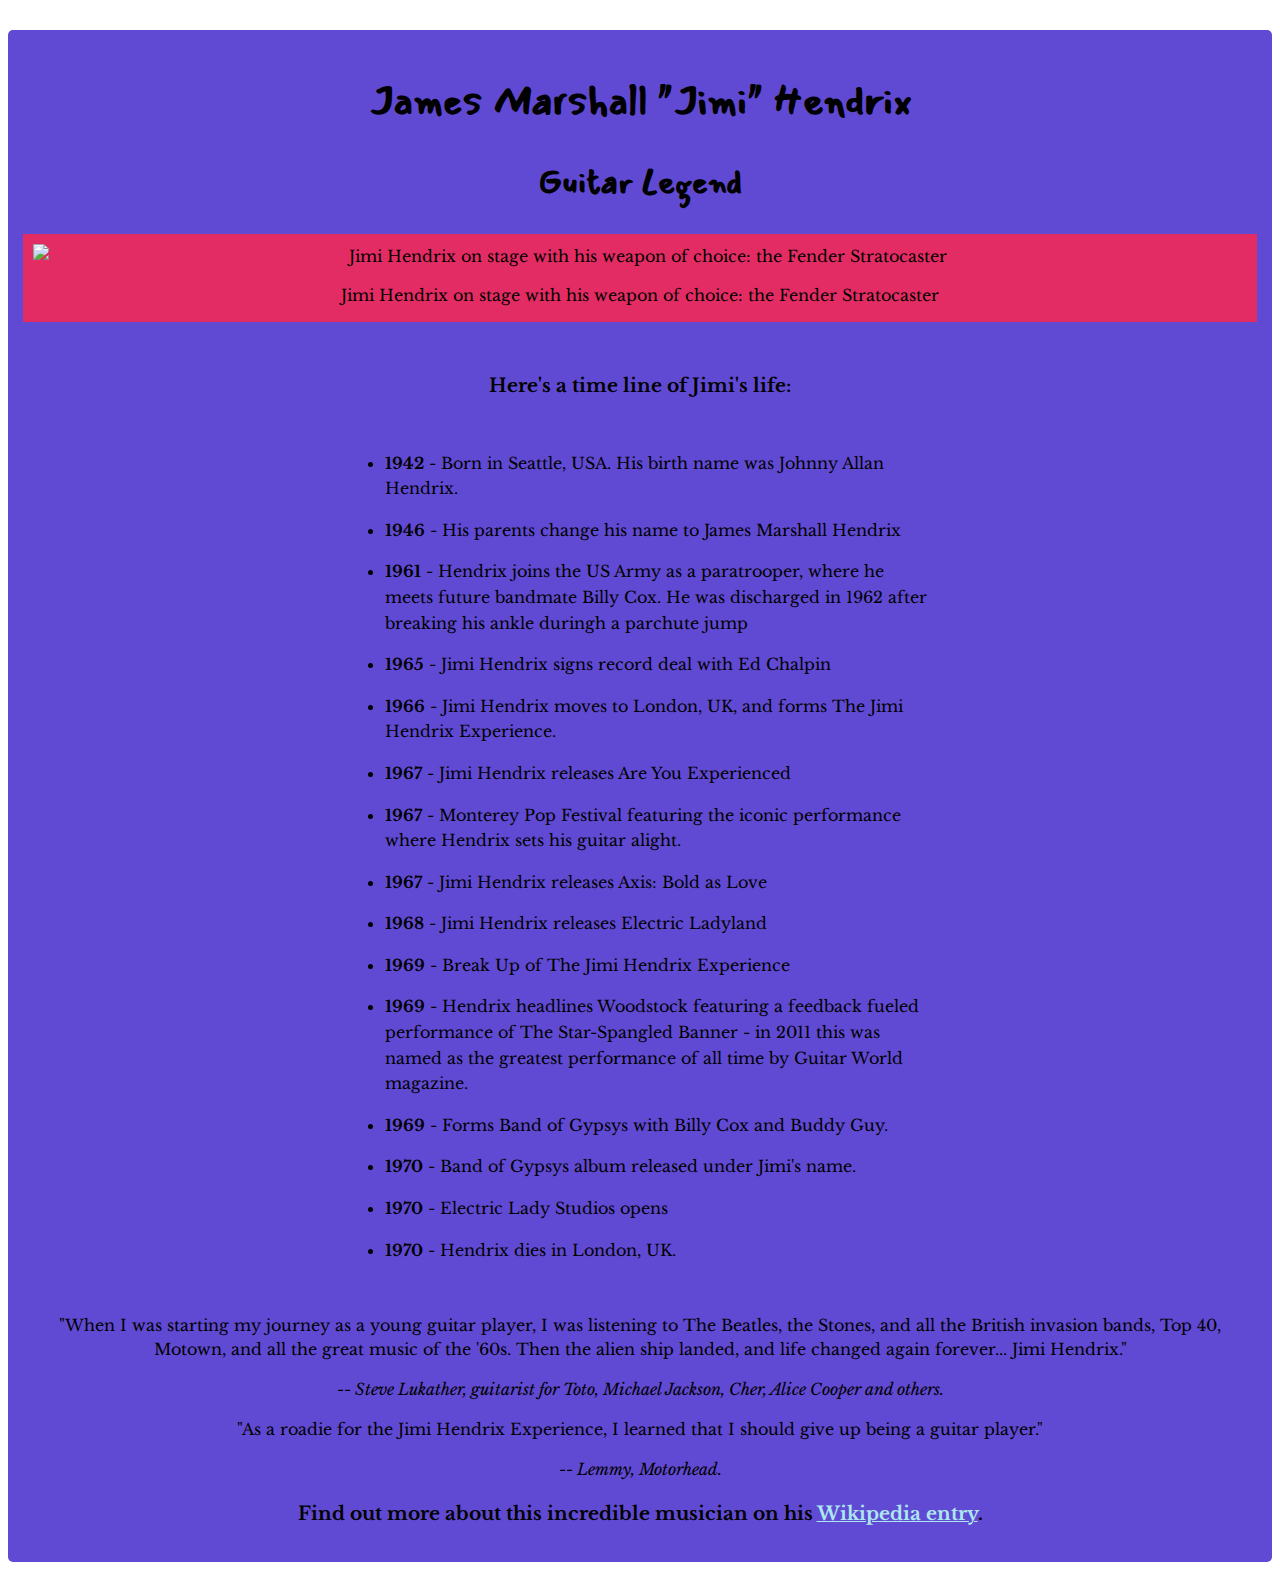
==== Tribute/index.html @ ecbe34ff "Added 3 projects" ====
<!DOCTYPE html>
<html lang="en" dir="ltr">

<head>
  <meta charset="utf-8">
  <title>Jimi Hendrix Tribute Page</title>
  <link rel="stylesheet" type="text/css" href="styles.css">
  <link href="https://fonts.googleapis.com/css?family=Libre+Baskerville:400,400i,700|Mansalva&display=swap" rel="stylesheet">
</head>

<body>
  <main id="main">
    <h1 id="title">James Marshall "Jimi" Hendrix</h1>
    <h2>Guitar Legend</h2>
    <div id="img-div">
      <img id="image" src="https://images2.minutemediacdn.com/image/upload/c_crop,h_1126,w_2000,x_0,y_41/f_auto,q_auto,w_1100/v1554994541/shape/mentalfloss/gettyimages-809667862_0.jpg"
        alt="Jimi Hendrix on stage with his weapon of choice: the Fender Stratocaster" />
      <figcaption id="img-caption">
        Jimi Hendrix on stage with his weapon of choice: the Fender Stratocaster
      </figcaption>
    </div>
    <section id="tribute-info">
      <h3 id="headline">Here's a time line of Jimi's life:</h3>
      <ul>
        <li><strong>1942</strong> - Born in Seattle, USA. His birth name was Johnny Allan Hendrix. </li>
        <li>
          <strong>1946</strong> - His parents change his name to James Marshall Hendrix
        </li>
        <li>
          <strong>1961</strong> - Hendrix joins the US Army as a paratrooper, where he meets future bandmate Billy Cox. He was discharged in 1962 after breaking his ankle duringh a parchute jump
        </li>
        <li>
          <strong>1965</strong> - Jimi Hendrix signs record deal with Ed Chalpin
        </li>
        <li>
          <strong>1966</strong> - Jimi Hendrix moves to London, UK, and forms The Jimi Hendrix Experience.
        </li>
        <li>
          <strong>1967</strong> - Jimi Hendrix releases Are You Experienced
        </li>
        <li>
          <strong>1967</strong> - Monterey Pop Festival featuring the iconic performance where Hendrix sets his guitar alight.
        </li>
        <li>
          <strong>1967</strong> - Jimi Hendrix releases Axis: Bold as Love
        </li>
        <li>
          <strong>1968</strong> - Jimi Hendrix releases Electric Ladyland
        </li>
        <li>
          <strong>1969</strong> - Break Up of The Jimi Hendrix Experience
        </li>
        <li>
          <strong>1969</strong> - Hendrix headlines Woodstock featuring a feedback fueled performance of The Star-Spangled Banner - in 2011 this was named as the greatest performance of all time by Guitar World magazine.
        </li>
        <li>
          <strong>1969</strong> - Forms Band of Gypsys with Billy Cox and Buddy Guy.
        </li>
        <li>
          <strong>1970</strong> - Band of Gypsys album released under Jimi's name.
        </li>
        <li><strong>1970</strong> - Electric Lady Studios opens</li>
        <li>
          <strong>1970</strong> - Hendrix dies in London, UK.
        </li>
      </ul>
      <p>
        "When I was starting my journey as a young guitar player, I was listening to The Beatles, the Stones, and all the British invasion bands, Top 40, Motown, and all the great music of the '60s. Then the alien ship landed, and life changed again
        forever... Jimi Hendrix."
        </p>
        <cite>-- Steve Lukather, guitarist for Toto, Michael Jackson, Cher, Alice Cooper and others. </cite>

        <p>
          "As a roadie for the Jimi Hendrix Experience, I learned that I should give up being a guitar player."
        </p>
        <cite>-- Lemmy, Motorhead. </cite>


        <h3>
          Find out more about this incredible musician on his
          <a id="tribute-link" href="https://en.wikipedia.org/wiki/Jimi_Hendrix" target="_blank">Wikipedia entry</a>.
        </h3>
    </section>
  </main>

</body>

</html>
</body>

</html>
---- Tribute/styles.css ----
html {
  font-size: 10px;
}

body {
  font-family: 'Libre Baskerville', serif;
  font-size: 1.6rem;
  line-height: 1.5;
  text-align: center;
  color: black;
  margin: 0;
}

h1 {
  font-size: 4rem;
  margin-bottom: 0;
  font-family: 'Mansalva', cursive;
}

@media (max-width: 460px) {
  h1 {
    font-size: 3.5rem;
    line-height: 1.2;
  }
}

h2 {
  font-size: 3.25rem;
  font-family: 'Mansalva', cursive;
}

a {
  color: #ace7ef;
}

a:visited {
  color: #a56cc1;
}

#main {
  margin: 30px 8px;
  padding: 15px;
  border-radius: 5px;
  background: #614ad3;
}

@media (max-width: 460px) {
  #main {
    margin: 0;
  }
}

img {
  max-width: 100%;
  display: block;
  height: auto;
  margin: 0 auto;
}

#img-div {
  background: #e42c64;
  padding: 10px;
  margin: 0;
}

#img-caption {
  margin: 15px 0 5px 0;
}

@media (max-width: 460px) {
  #img-caption {
    font-size: 1.4rem;
  }
}

#headline {
  margin: 50px 0;
  text-align: center;
}

ul {
  max-width: 550px;
  margin: 0 auto 50px auto;
  text-align: left;
  line-height: 1.6;
}

li {
  margin: 16px 0;
}

blockquote {
  font-style: italic;
  max-width: 545px;
  margin: 0 auto 50px auto;
  text-align: left;
}
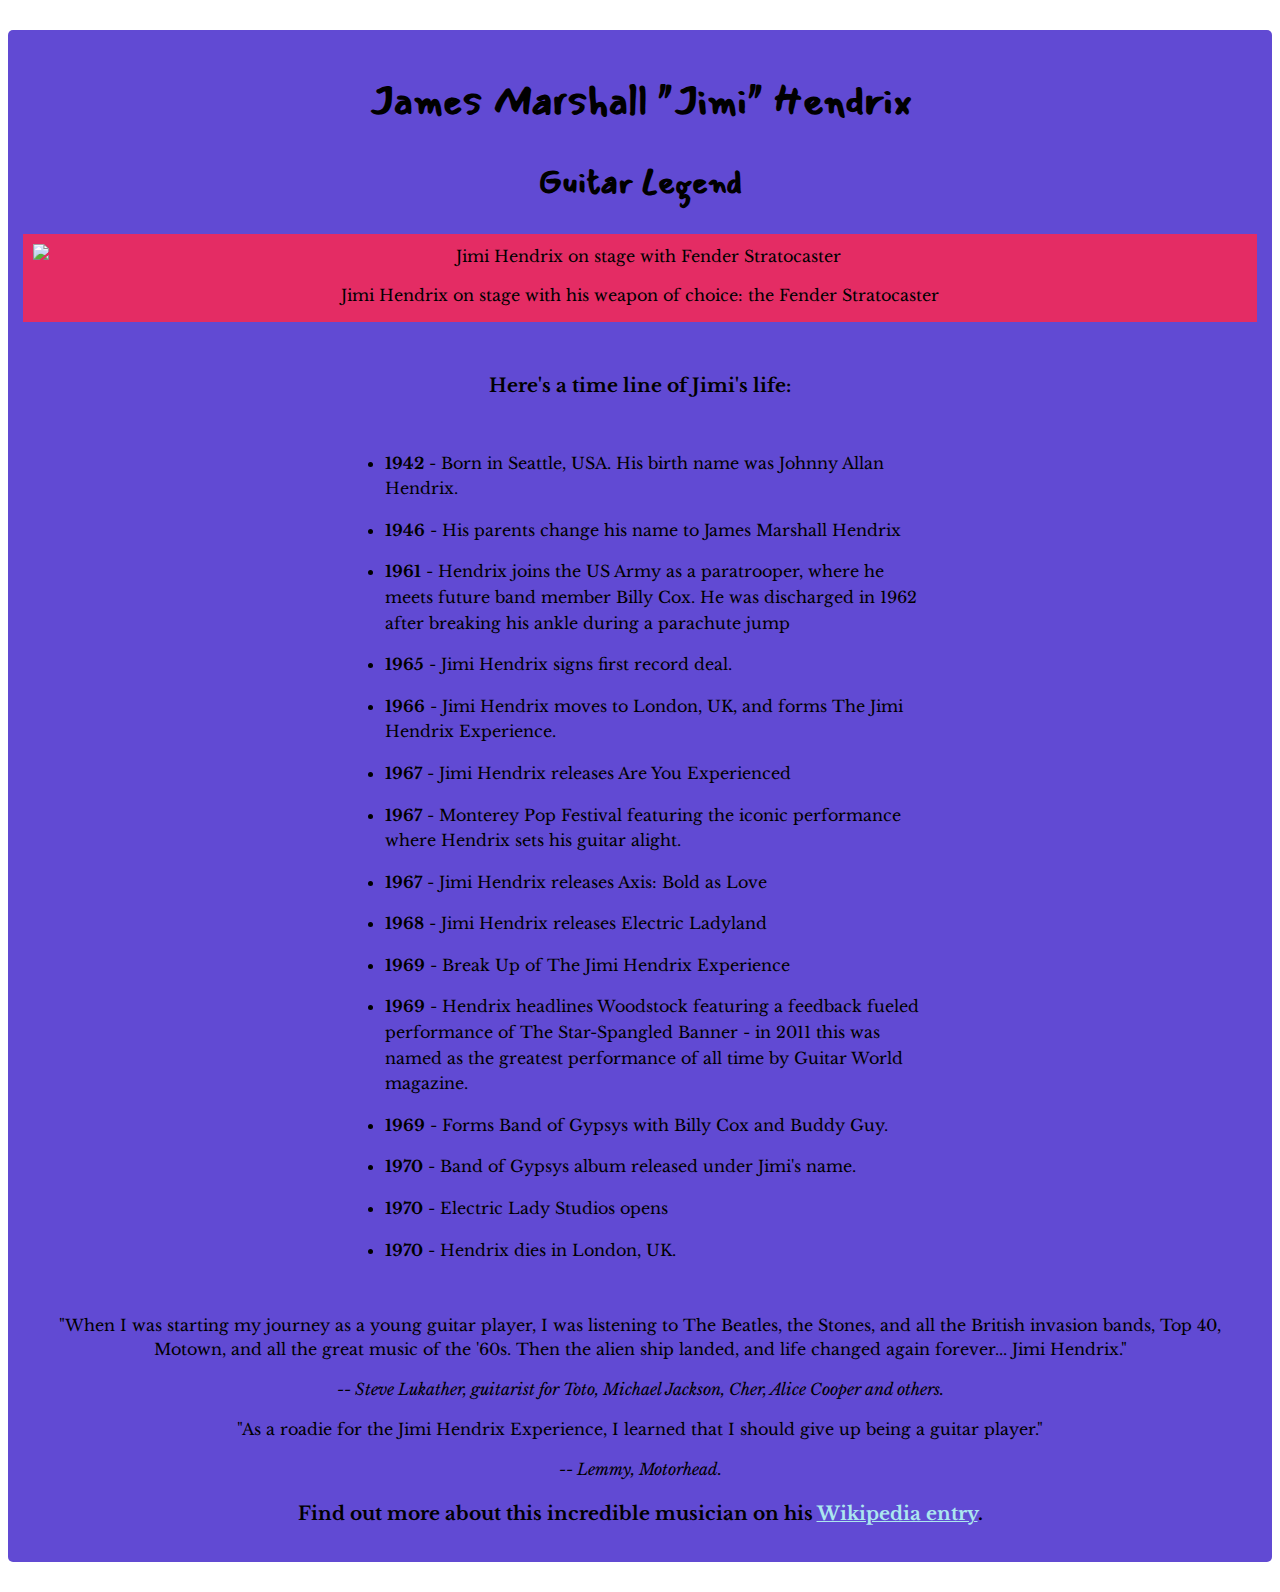
==== commit 537443c8: "Corrections" ====
--- a/Tribute/index.html
+++ b/Tribute/index.html
@@ -14,7 +14,7 @@
     <h2>Guitar Legend</h2>
     <div id="img-div">
       <img id="image" src="https://images2.minutemediacdn.com/image/upload/c_crop,h_1126,w_2000,x_0,y_41/f_auto,q_auto,w_1100/v1554994541/shape/mentalfloss/gettyimages-809667862_0.jpg"
-        alt="Jimi Hendrix on stage with his weapon of choice: the Fender Stratocaster" />
+        alt="Jimi Hendrix on stage with Fender Stratocaster" />
       <figcaption id="img-caption">
         Jimi Hendrix on stage with his weapon of choice: the Fender Stratocaster
       </figcaption>
@@ -27,10 +27,10 @@
           <strong>1946</strong> - His parents change his name to James Marshall Hendrix
         </li>
         <li>
-          <strong>1961</strong> - Hendrix joins the US Army as a paratrooper, where he meets future bandmate Billy Cox. He was discharged in 1962 after breaking his ankle duringh a parchute jump
+          <strong>1961</strong> - Hendrix joins the US Army as a paratrooper, where he meets future band member Billy Cox. He was discharged in 1962 after breaking his ankle during a parachute jump
         </li>
         <li>
-          <strong>1965</strong> - Jimi Hendrix signs record deal with Ed Chalpin
+          <strong>1965</strong> - Jimi Hendrix signs first record deal.
         </li>
         <li>
           <strong>1966</strong> - Jimi Hendrix moves to London, UK, and forms The Jimi Hendrix Experience.
